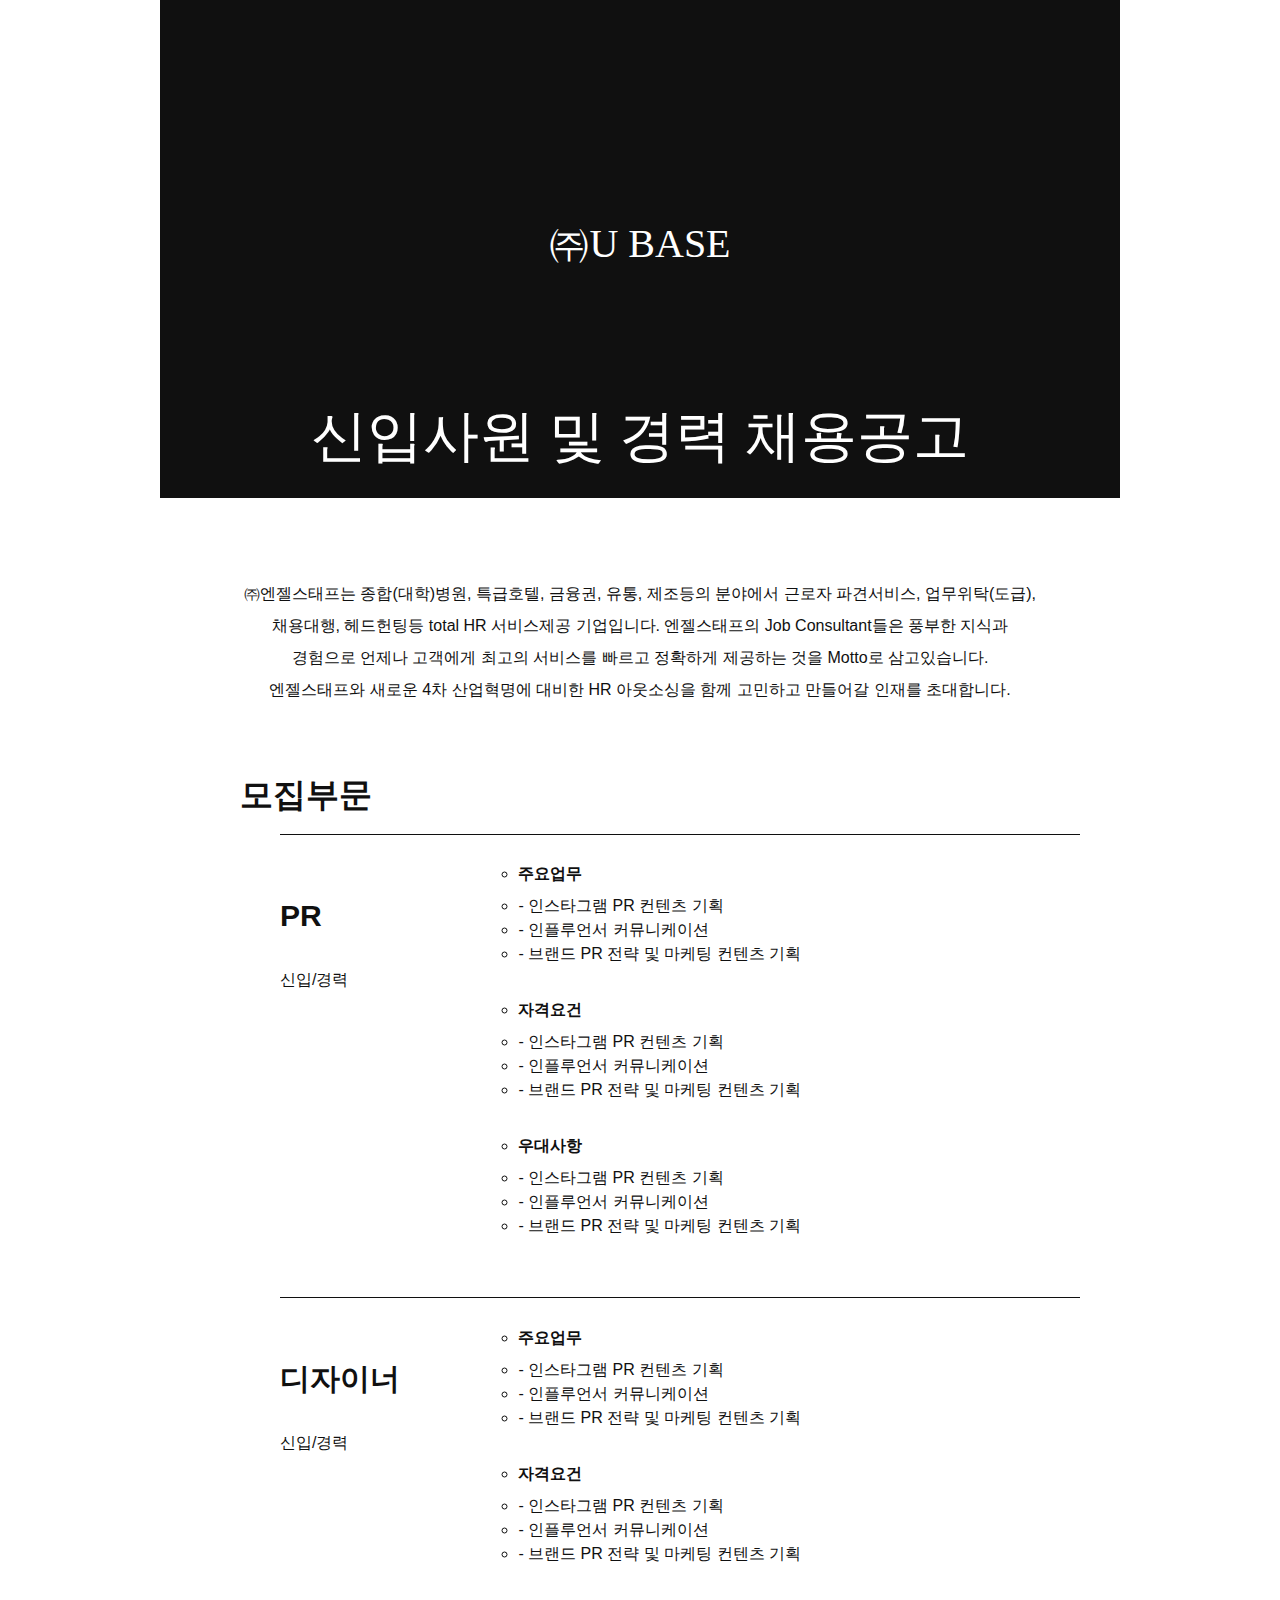
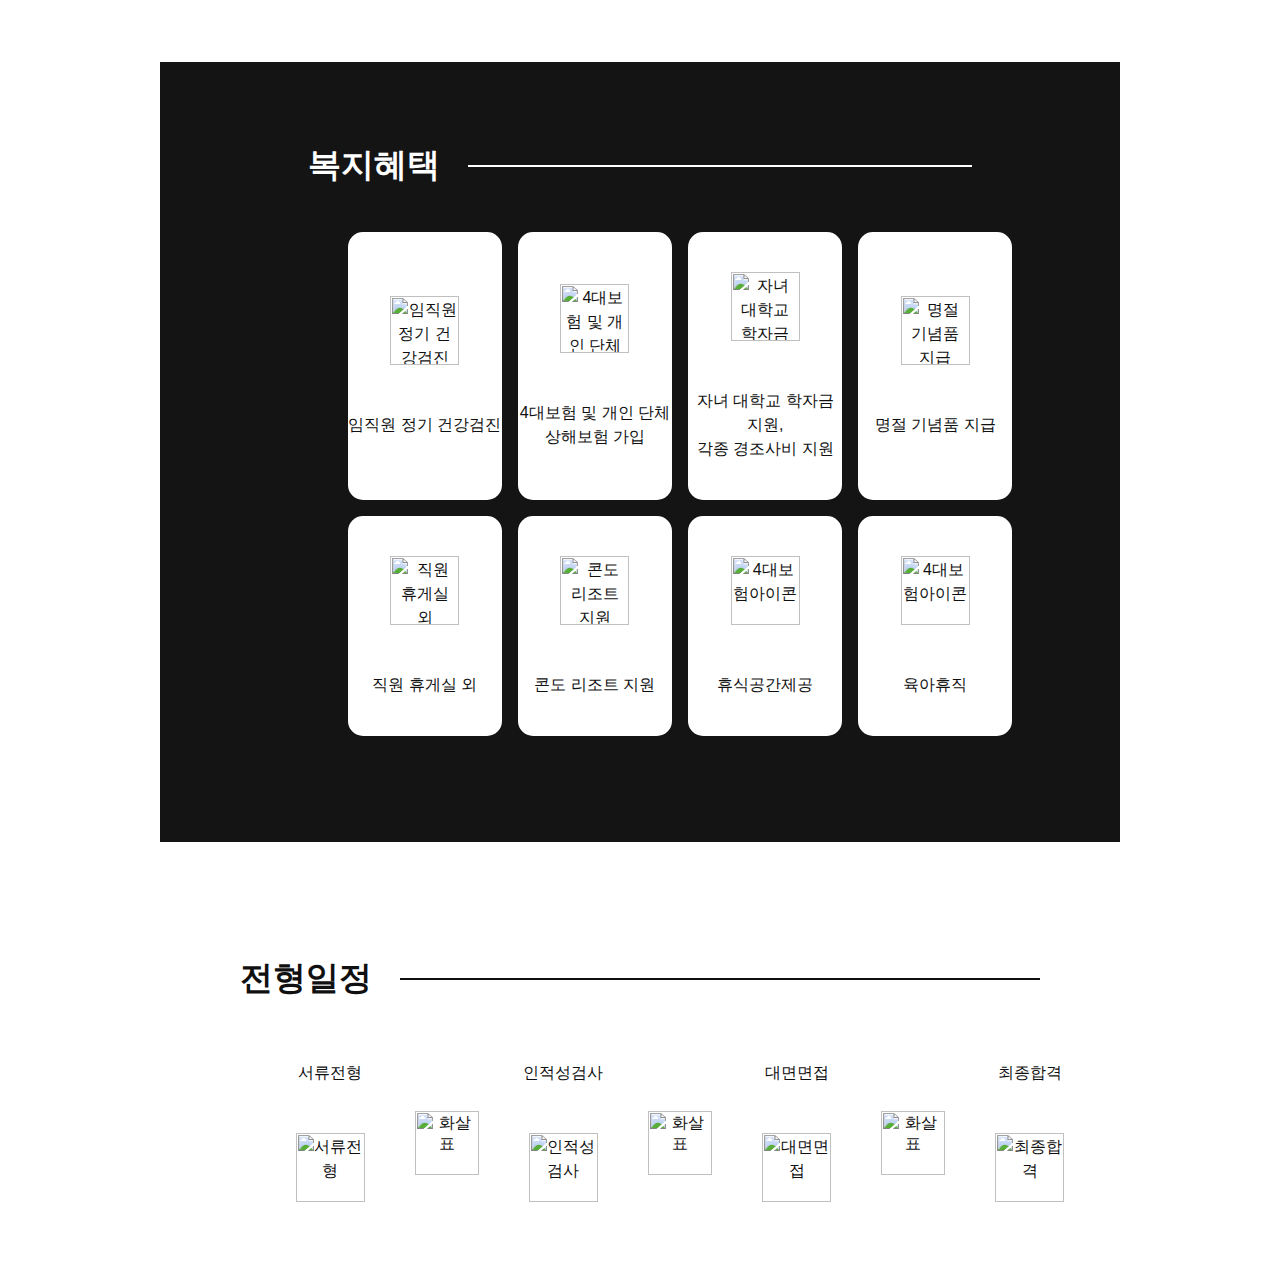
==== am_template01.html @ 598cccf1 "0607-02" ====
<style>
    @import url(https://jkamhub.github.io/css/jk_style.css);
    .visual_logo {
        font-size: 2.5rem;
        line-height: 1.5em;
    }
    .visual_title {
        font-size: 3.5rem;
        line-height: 1.5em;
    }
    #basic01_wrap {
        display: grid;
        grid-template-rows: repeat(5, max-content);
        row-gap: 2rem;
        border-top: none;
        margin-top: -.1em;
        justify-items: center;
        box-sizing: border-box
    }

    #visual_wrap {
        width: 100%;
        height: 31.25rem;
        background: #101010;
        background-size: contain;
        padding: 11rem 3.13rem;
        box-sizing: border-box;
        display: grid;
        grid-template-rows: repeat(2, max-content);
        row-gap: 1.5em;
        justify-content: center;
        align-items: center
    }

    #visual_wrap>p {
        color: #fff;
        font-family: JalnanGothic !important;
        text-align: center
    }

    #company_intro {
        width: 100%;
        height: 13rem;
        font-family: NanumSquare, sans-serif !important;
        font-size: 1rem;
        line-height: 2rem;
        text-align: center;
        display: grid;
        align-items: center;
        color: #101010;
        padding-top: 3rem;
        box-sizing: border-box;
        padding-bottom: 3rem
    }

    #recruitment_wrap {
        width: 50rem;
        height: 53.75rem
    }

    #recruitment_wrap .inner_title{
        width: 100%;
        height: 3rem;
        color: #101010;
        line-height: 1.5em;
        margin-bottom: 1rem;
    }

    #recruitment_list {
        width: 100%;
        display: grid;
        grid-template-rows: repeat(2, max-content);
        color: #101010
    }

    #recruitment_list>li {
        width: 100%;
        border-top: solid 1px #101010;
        box-sizing: border-box;
        padding-top: 1.69em;
        padding-bottom: 1.69em;
        display: grid;
        grid-template-columns: 1fr 4fr;
        column-gap: 3em;
    }

    .recruitment_left {
        width: 100%
    }

    .recruitment_title {
        font-family: NanumSquare, sans-serif !important;
        font-weight: 800;
        font-size: 1.88rem;
        line-height: 1.5em
    }

    .recruitment_txt {
        font-family: NanumSquare, sans-serif !important;
        font-size: 1rem;
        line-height: 1.5em
    }

    .recruitment_right {
        width: 100%
    }

    .recruitment_right_list {
        margin-bottom: 2em
    }

    .recruitment_right_list>li {
        font-family: NanumSquare, sans-serif !important;
        font-size: 1rem;
        line-height: 1.5em
    }

    .recruitment_right_list>li:first-child {
        font-weight: 800;
        margin-bottom: .5em
    }

    #welfare_wrap {
        width: 100%;
        height: 48.75rem;
        background: #141414;
        display: grid;
        align-content: center;
        justify-content: center
    }

    #welfare {
        width: 41.56rem;
        height: 37.88rem
    }

    .inner_title{
        font-size: 2.06rem;
        line-height: 1em;
        font-family: "NanumSquare", sans-serif !important;
        font-weight: 800;
        color: #ffffff;
        position: relative;
        overflow: hidden;
    }
    .inner_title::after{
        content: "";
        display: block;
        width: 38.88em;
        height: 1rem;
        background: none;
        border-top: solid 2px #ffffff;
        position: absolute;
        left: 10rem;
        top: 1rem
    }
    #schedule .inner_title{
        color: #101010;
    }
    #schedule .inner_title::after{
        border-top: solid 2px #101010;
    }

    #welfare_list {
        width: 100%;
        height: 31.5rem;
        display: grid;
        grid-template-columns: repeat(4, 2fr);
        margin-top: 3.13rem;
        row-gap: 1rem;
        column-gap: 1rem
    }

    #welfare_list>li {
        background: #fff;
        text-align: center;
        color: #101010;
        display: grid;
        align-content: center;
        justify-content: center;
        row-gap: 1rem;
        border-radius: 15px;
    }

    #welfare_list>li>p {
        font-family: NanumSquare, sans-serif !important;
        font-size: 1rem;
        line-height: 1.5em
    }
    #welfare_list>li>p>img {
        width: 4.31rem;
    }

    #schedule_wrap {
        width: 100%;
        height: 25.5rem;
        display: grid;
        align-content: center;
        justify-content: center
    }

    #schedule {
        width: 50rem;
        height: 14.56rem
    }

    #schedule_list {
        width: 100%;
        height: 8.5rem;
        display: grid;
        grid-template-columns: repeat(7, 1fr);
        margin-top: 3.13rem;
        column-gap: 1rem
    }

    #schedule_list>li {
        text-align: center;
        color: #101010;
        display: grid;
        align-content: center;
        justify-content: center;
        row-gap: 1rem
    }

    #schedule_list>li>p {
        font-family: NanumSquare, sans-serif !important;
        font-size: 1rem;
        line-height: 1.5em
    }
    #schedule_list>li>img {
        width: 4rem;
        padding-top: 1.5rem;
    }
    #schedule_list>li>p>img {
        width: 4.31rem;
    }
</style>

<body style="max-width:960px;margin:0 auto;min-width:360px">
    <div id="basic01_wrap">
        <div id="visual_wrap">
            <p class="visual_logo">㈜U BASE</p>
            <p class="visual_title">신입사원 및 경력 채용공고</p>
        </div>
        <div id="company_intro">㈜엔젤스태프는 종합(대학)병원, 특급호텔, 금융권, 유통, 제조등의 분야에서 근로자 파견서비스, 업무위탁(도급),<br>채용대행, 헤드헌팅등 total HR
            서비스제공 기업입니다. 엔젤스태프의 Job Consultant들은 풍부한 지식과<br>경험으로 언제나 고객에게 최고의 서비스를 빠르고 정확하게 제공하는 것을 Motto로
            삼고있습니다.<br>엔젤스태프와 새로운 4차 산업혁명에 대비한 HR 아웃소싱을 함께 고민하고 만들어갈 인재를 초대합니다.<br></div>
        <div id="recruitment_wrap">
            <div class="inner_title">
                모집부문
            </div>
            <ul id="recruitment_list">
                <li>
                    <div class="recruitment_left">
                        <p class="recruitment_title">PR</p>
                        <p class="recruitment_txt">신입/경력</p>
                    </div>
                    <div class="recruitment_right">
                        <ul class="recruitment_right_list">
                            <li>주요업무</li>
                            <li>- 인스타그램 PR 컨텐츠 기획</li>
                            <li>- 인플루언서 커뮤니케이션</li>
                            <li>- 브랜드 PR 전략 및 마케팅 컨텐츠 기획</li>
                        </ul>
                        <ul class="recruitment_right_list">
                            <li>자격요건</li>
                            <li>- 인스타그램 PR 컨텐츠 기획</li>
                            <li>- 인플루언서 커뮤니케이션</li>
                            <li>- 브랜드 PR 전략 및 마케팅 컨텐츠 기획</li>
                        </ul>
                        <ul class="recruitment_right_list">
                            <li>우대사항</li>
                            <li>- 인스타그램 PR 컨텐츠 기획</li>
                            <li>- 인플루언서 커뮤니케이션</li>
                            <li>- 브랜드 PR 전략 및 마케팅 컨텐츠 기획</li>
                        </ul>
                    </div>
                </li>
                <li>
                    <div class="recruitment_left">
                        <p class="recruitment_title">디자이너</p>
                        <p class="recruitment_txt">신입/경력</p>
                    </div>
                    <div class="recruitment_right">
                        <ul class="recruitment_right_list">
                            <li>주요업무</li>
                            <li>- 인스타그램 PR 컨텐츠 기획</li>
                            <li>- 인플루언서 커뮤니케이션</li>
                            <li>- 브랜드 PR 전략 및 마케팅 컨텐츠 기획</li>
                        </ul>
                        <ul class="recruitment_right_list">
                            <li>자격요건</li>
                            <li>- 인스타그램 PR 컨텐츠 기획</li>
                            <li>- 인플루언서 커뮤니케이션</li>
                            <li>- 브랜드 PR 전략 및 마케팅 컨텐츠 기획</li>
                        </ul>
                    </div>
                </li>
            </ul>
        </div>
        <div id="welfare_wrap">
            <div id="welfare">
                <div class="inner_title">
                    복지혜택
                </div>
                <ul id="welfare_list">
                    <li>
                        <p><img src="https://file.albamon.com/albamon/admin/GuinHtmlUpload/ImageView?fn=2024/06/img/ybohcz07134526.png" alt="임직원 정기 건강검진"></p>
                        <p>임직원 정기 건강검진</p>
                    </li>
                    <li>
                        <p><img src="https://file.albamon.com/albamon/admin/GuinHtmlUpload/ImageView?fn=2024/06/img/fwjion07134535.png" alt="4대보험 및 개인 단체상해보험 가입"></p>
                        <p>4대보험 및 개인 단체상해보험 가입</p>
                    </li>
                    <li>
                        <p><img src="https://file.albamon.com/albamon/admin/GuinHtmlUpload/ImageView?fn=2024/06/img/enblcn07134600.png" alt="자녀 대학교 학자금 지원, 각종 경조사비 지원"></p>
                        <p>자녀 대학교 학자금 지원,<br>각종 경조사비 지원</p>
                    </li>
                    <li>
                        <p><img src="https://file.albamon.com/albamon/admin/GuinHtmlUpload/ImageView?fn=2024/06/img/prdddm07134611.png" alt="명절 기념품 지급"></p>
                        <p>명절 기념품 지급</p>
                    </li>
                    <li>
                        <p><img src="https://file.albamon.com/albamon/admin/GuinHtmlUpload/ImageView?fn=2024/06/img/emsrmn07134618.png" alt="직원 휴게실 외"></p>
                        <p>직원 휴게실 외</p>
                    </li>
                    <li>
                        <p><img src="https://file.albamon.com/albamon/admin/GuinHtmlUpload/ImageView?fn=2024/06/img/nhhzvg07134625.png" alt="콘도 리조트 지원"></p>
                        <p>콘도 리조트 지원</p>
                    </li>
                    <li>
                        <p><img src="https://file.albamon.com/albamon/admin/GuinHtmlUpload/ImageView?fn=2024/06/img/rfaenl07134640.png" alt="4대보험아이콘"></p>
                        <p>휴식공간제공</p>
                    </li>
                    <li>
                        <p><img src="https://file.albamon.com/albamon/admin/GuinHtmlUpload/ImageView?fn=2024/06/img/fcqtur07134648.png" alt="4대보험아이콘"></p>
                        <p>육아휴직</p>
                    </li>
                </ul>
            </div>
        </div>
        <div id="schedule_wrap">
            <div id="schedule">
                <div class="inner_title">
                    전형일정
                </div>
                <ul id="schedule_list">
                    <li>
                        <p>서류전형</p>
                        <p><img src="https://file.albamon.com/albamon/admin/GuinHtmlUpload/ImageView?fn=2024/06/img/cnzask07134655.png" alt="서류전형"></p>
                    </li>
                    <li>
                        <img src="https://file.albamon.com/albamon/admin/GuinHtmlUpload/ImageView?fn=2024/06/img/vlsbpz07134740.png" alt="화살표"/>
                    </li>
                    <li>
                        <p>인적성검사</p>
                        <p><img src="https://file.albamon.com/albamon/admin/GuinHtmlUpload/ImageView?fn=2024/06/img/vbsxdc07134703.png" alt="인적성검사"></p>
                    </li>
                    <li>
                        <img src="https://file.albamon.com/albamon/admin/GuinHtmlUpload/ImageView?fn=2024/06/img/vlsbpz07134740.png" alt="화살표"/>
                    </li>
                    <li>
                        <p>대면면접</p>
                        <p><img src="https://file.albamon.com/albamon/admin/GuinHtmlUpload/ImageView?fn=2024/06/img/uftitg07134710.png" alt="대면면접"></p>
                    </li>
                    <li>
                        <img src="https://file.albamon.com/albamon/admin/GuinHtmlUpload/ImageView?fn=2024/06/img/vlsbpz07134740.png" alt="화살표"/>
                    </li>
                    <li>
                        <p>최종합격</p>
                        <p><img src="https://file.albamon.com/albamon/admin/GuinHtmlUpload/ImageView?fn=2024/06/img/oesvuw07134718.png" alt="최종합격"></p>
                    </li>
                </ul>
            </div>
        </div>
    </div>
</body>
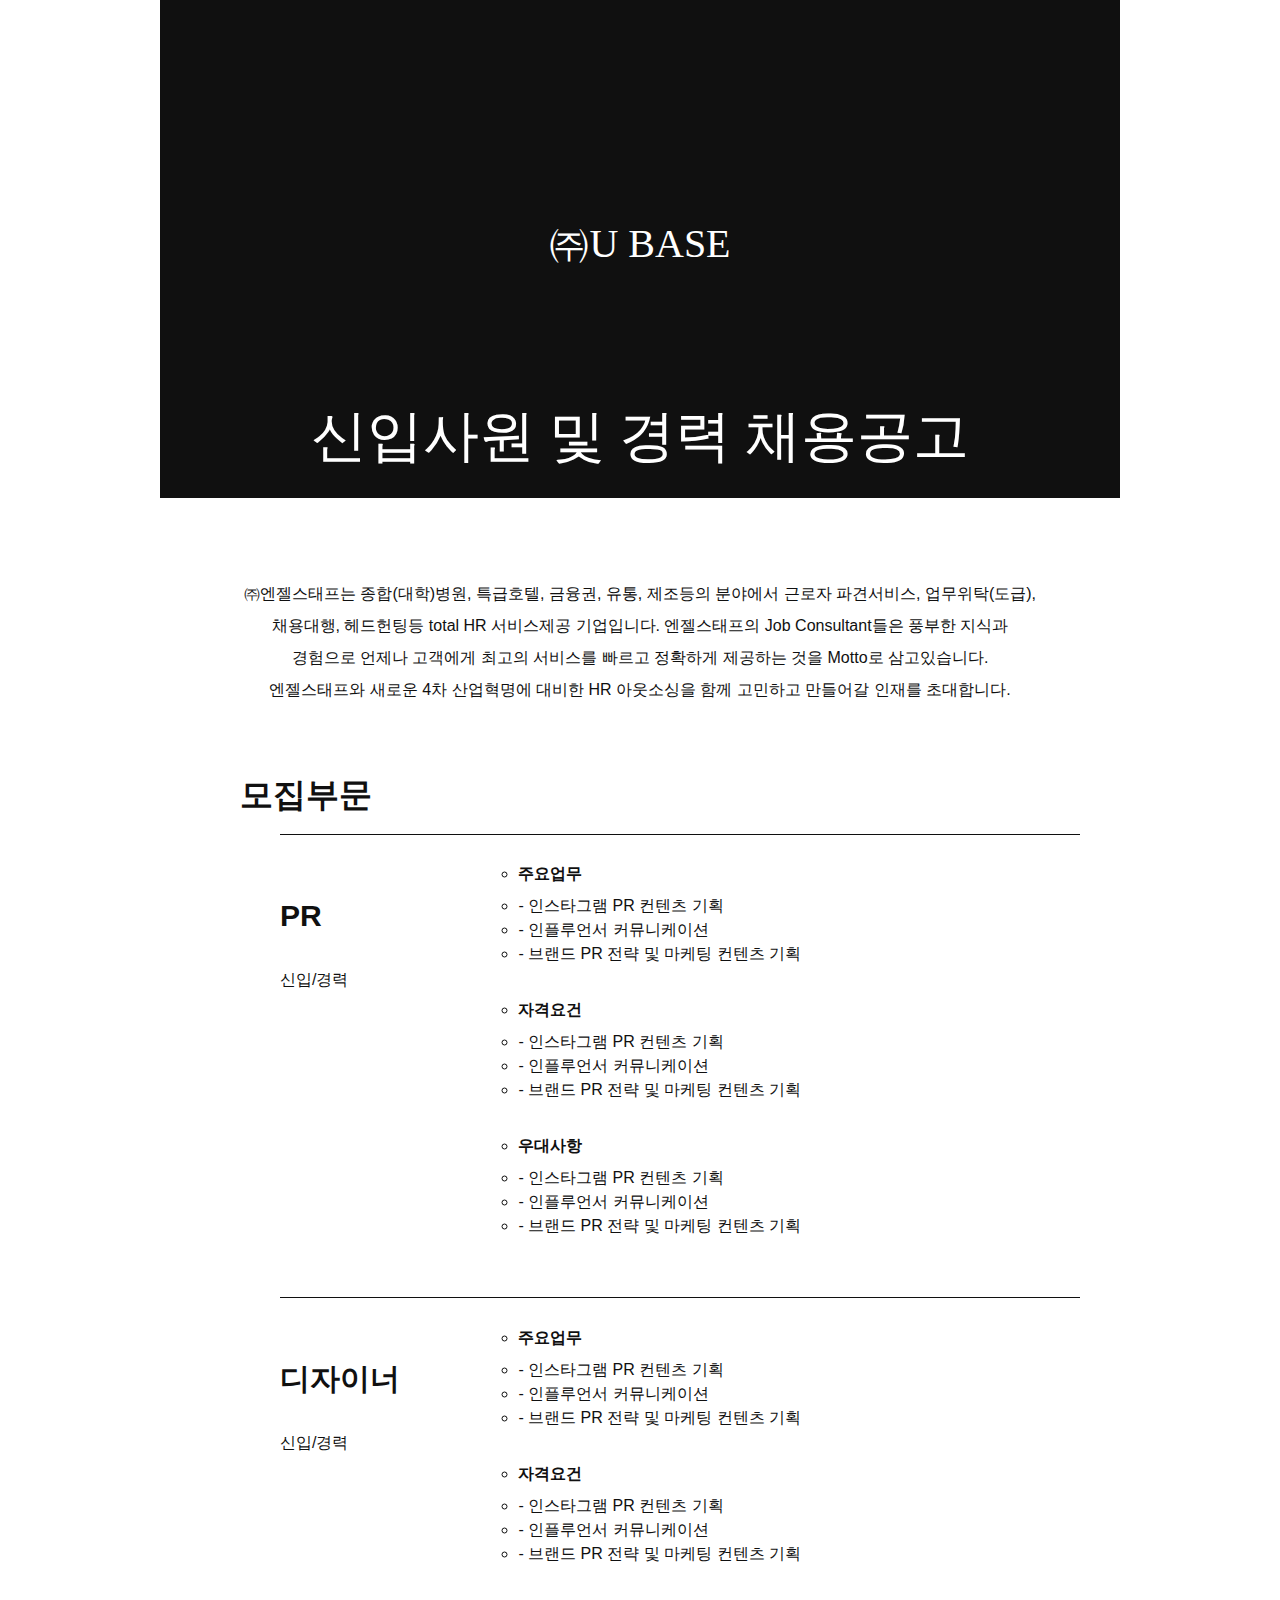
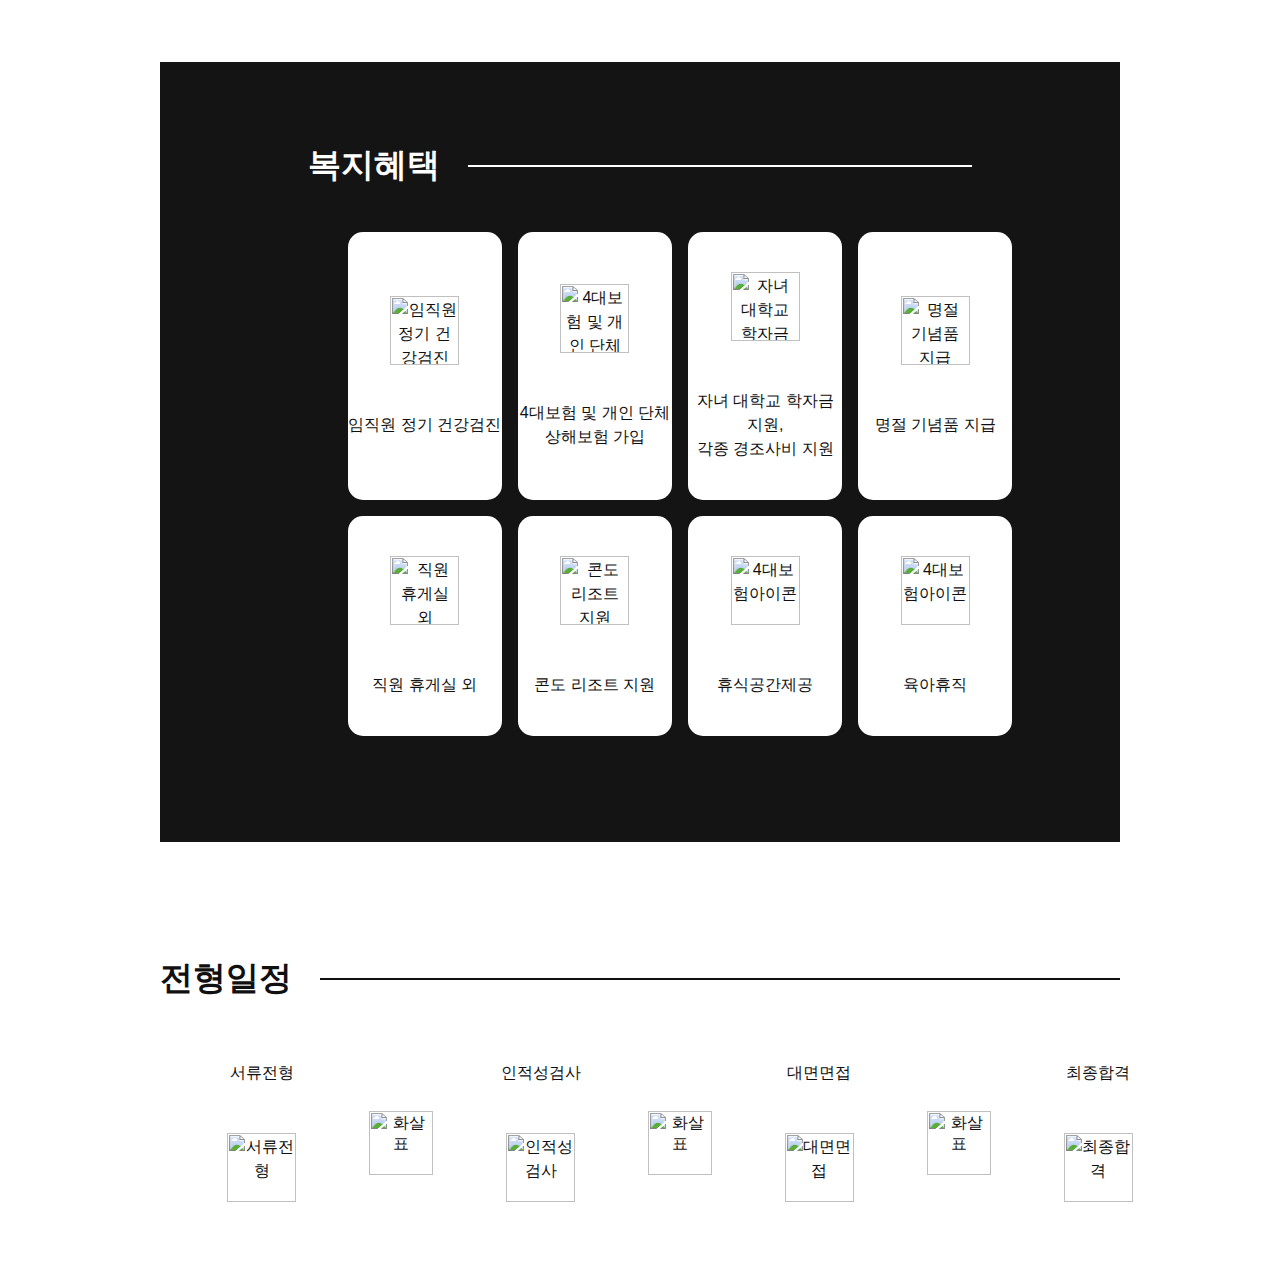
==== commit 2815db21: "0607-05" ====
--- a/am_template01.html
+++ b/am_template01.html
@@ -146,7 +146,7 @@
     .inner_title::after{
         content: "";
         display: block;
-        width: 38.88em;
+        width: 100%;
         height: 1rem;
         background: none;
         border-top: solid 2px #ffffff;
@@ -196,12 +196,11 @@
         height: 25.5rem;
         display: grid;
         align-content: center;
-        justify-content: center
     }
 
     #schedule {
-        width: 50rem;
-        height: 14.56rem
+        width: 100%;
+        height: 14.56rem;
     }
 
     #schedule_list {
